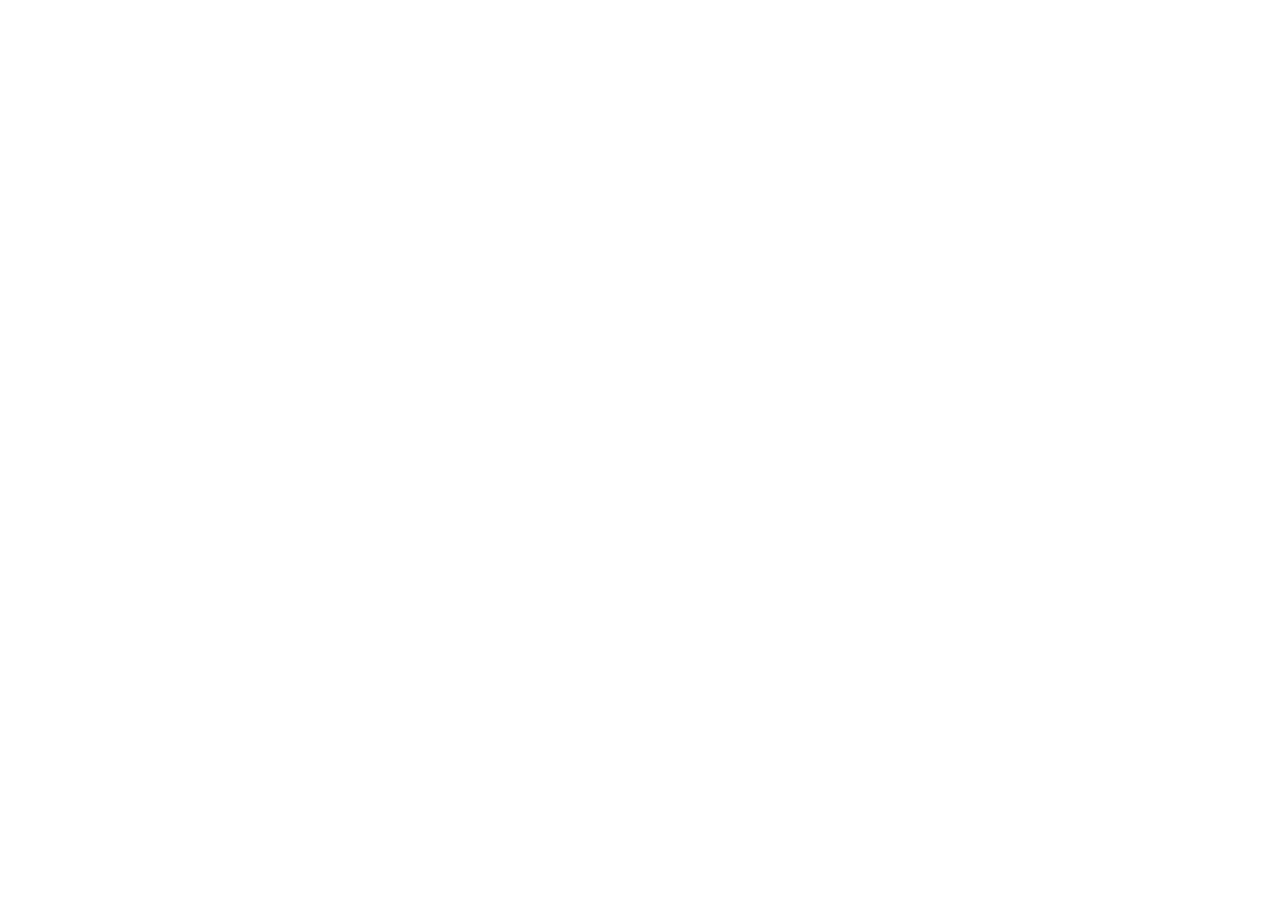
==== public/index.html @ f4b7671e "Add files via upload" ====
<!DOCTYPE html>
<html lang="ru">
<head>
  <meta charset="UTF-8">
  <meta name="viewport" content="width=device-width, initial-scale=1.0">
  <title>Главная</title>
  <link rel="icon" href="static/img/favicon.svg" type="image/svg+xml">
  <link rel="stylesheet" href="static/css/bootstrap.min.css">
  <link rel="stylesheet" href="static/css/style.css">
</head>
<body>
  <!-- TODO: верстка страницы -->
  <script src="static/js/bootstrap.bundle.min.js"></script>
  <script src="static/js/main.js"></script>
</body>
</html>
---- public/static/css/style.css ----
/* Собственные стили проекта */
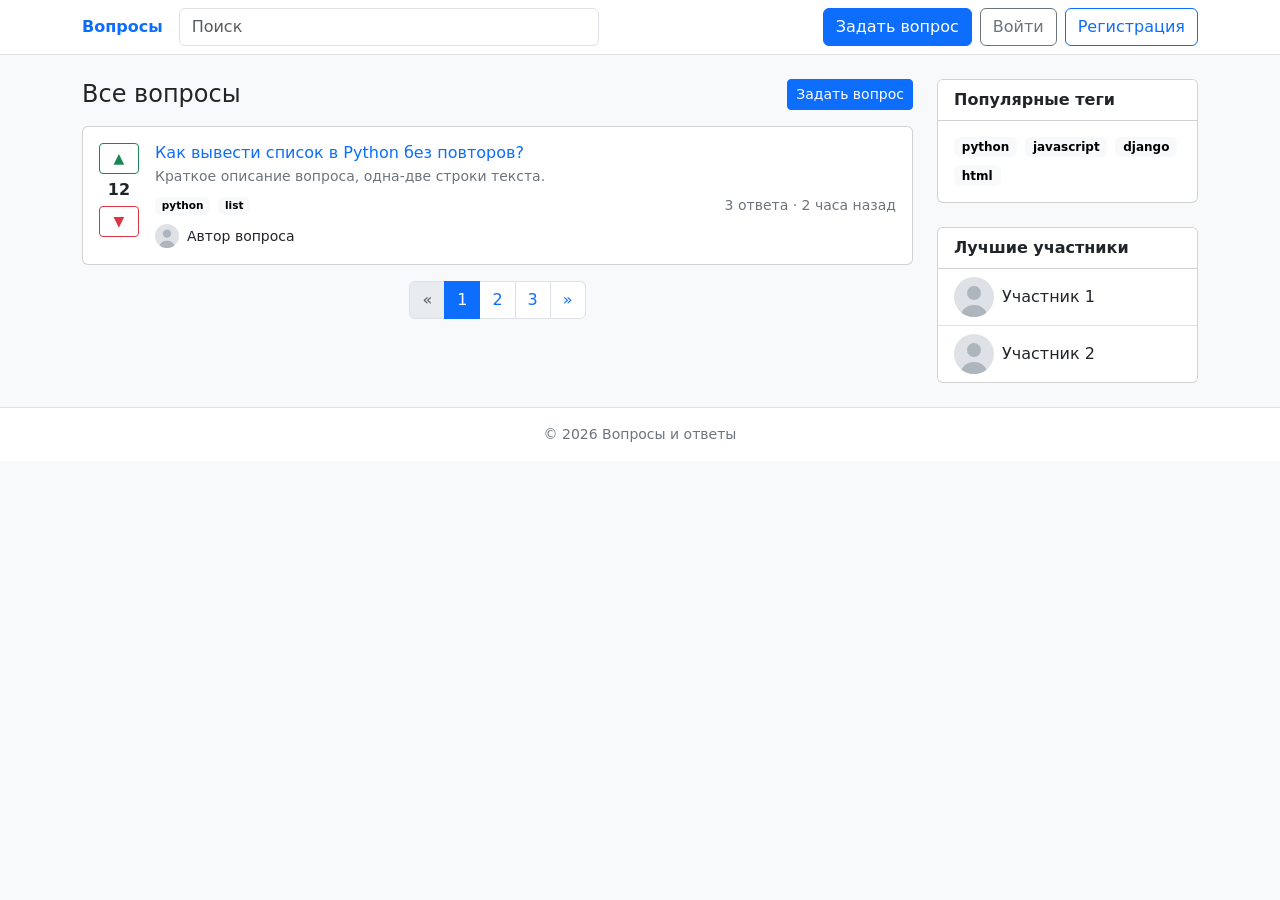
==== commit a846625c: "Add files via upload" ====
--- a/public/index.html
+++ b/public/index.html
@@ -3,13 +3,106 @@
 <head>
   <meta charset="UTF-8">
   <meta name="viewport" content="width=device-width, initial-scale=1.0">
-  <title>Главная</title>
+  <title>Главная — Вопросы и ответы</title>
   <link rel="icon" href="static/img/favicon.svg" type="image/svg+xml">
   <link rel="stylesheet" href="static/css/bootstrap.min.css">
   <link rel="stylesheet" href="static/css/style.css">
 </head>
 <body>
-  <!-- TODO: верстка страницы -->
+
+  <!-- Header: логотип, поиск, юзерблок, кнопка создания вопроса -->
+  <header class="border-bottom bg-white py-2">
+    <div class="container d-flex flex-wrap align-items-center gap-2">
+      <a href="index.html" class="navbar-brand fw-bold text-primary me-2">Вопросы</a>
+      <form class="flex-grow-1 d-flex" role="search">
+        <input class="form-control search-input w-100" type="search" placeholder="Поиск" aria-label="Поиск">
+      </form>
+      <a href="ask.html" class="btn btn-primary">Задать вопрос</a>
+      <!-- Неавторизованный пользователь -->
+      <div class="d-flex gap-2">
+        <a href="login.html" class="btn btn-outline-secondary">Войти</a>
+        <a href="signup.html" class="btn btn-outline-primary">Регистрация</a>
+      </div>
+      <!-- Для авторизованного: заменить блок выше на аватар и ник, профиль: profile.html -->
+    </div>
+  </header>
+
+  <div class="container py-4">
+    <div class="row g-4">
+
+      <!-- Основная колонка -->
+      <main class="col-lg-9 page-content">
+        <div class="d-flex justify-content-between align-items-center mb-3">
+          <h1 class="h4 mb-0">Все вопросы</h1>
+          <a href="ask.html" class="btn btn-sm btn-primary">Задать вопрос</a>
+        </div>
+        <div class="card question-card mb-3">
+          <div class="card-body d-flex gap-3">
+            <div class="vote-widget d-flex flex-column align-items-center gap-1">
+              <button class="btn btn-outline-success btn-sm" aria-label="Лайк">▲</button>
+              <span class="fw-semibold">12</span>
+              <button class="btn btn-outline-danger btn-sm" aria-label="Дизлайк">▼</button>
+            </div>
+            <div class="flex-grow-1">
+              <h2 class="h6 mb-1"><a href="question.html" class="text-decoration-none">Как вывести список в Python без повторов?</a></h2>
+              <p class="text-secondary small mb-2">Краткое описание вопроса, одна-две строки текста.</p>
+              <div class="d-flex flex-wrap gap-2 align-items-center small">
+                <a href="#" class="badge text-bg-light text-decoration-none">python</a>
+                <a href="#" class="badge text-bg-light text-decoration-none">list</a>
+                <span class="text-secondary ms-auto">3 ответа · 2 часа назад</span>
+              </div>
+              <div class="d-flex align-items-center gap-2 mt-2 small">
+                <img class="avatar" src="static/img/avatar-placeholder.svg" alt="" style="width:24px;height:24px">
+                <span>Автор вопроса</span>
+              </div>
+            </div>
+          </div>
+        </div>
+        <nav aria-label="Пагинация">
+          <ul class="pagination justify-content-center">
+            <li class="page-item disabled"><span class="page-link">«</span></li>
+            <li class="page-item active" aria-current="page"><span class="page-link">1</span></li>
+            <li class="page-item"><a class="page-link" href="#">2</a></li>
+            <li class="page-item"><a class="page-link" href="#">3</a></li>
+            <li class="page-item"><a class="page-link" href="#">»</a></li>
+          </ul>
+        </nav>
+      </main>
+
+      <!-- Правая колонка: Popular tags и Best members -->
+      <aside class="col-lg-3">
+        <div class="card sidebar-block">
+          <div class="card-header bg-white fw-semibold">Популярные теги</div>
+          <div class="card-body d-flex flex-wrap gap-2">
+            <a href="#" class="badge text-bg-light text-decoration-none">python</a>
+            <a href="#" class="badge text-bg-light text-decoration-none">javascript</a>
+            <a href="#" class="badge text-bg-light text-decoration-none">django</a>
+            <a href="#" class="badge text-bg-light text-decoration-none">html</a>
+          </div>
+        </div>
+        <div class="card sidebar-block">
+          <div class="card-header bg-white fw-semibold">Лучшие участники</div>
+          <ul class="list-group list-group-flush">
+            <li class="list-group-item d-flex align-items-center gap-2">
+              <img class="avatar" src="static/img/avatar-placeholder.svg" alt="">
+              <span>Участник 1</span>
+            </li>
+            <li class="list-group-item d-flex align-items-center gap-2">
+              <img class="avatar" src="static/img/avatar-placeholder.svg" alt="">
+              <span>Участник 2</span>
+            </li>
+          </ul>
+        </div>
+      </aside>
+
+    </div>
+  </div>
+
+  <!-- Footer: прибит к низу viewport -->
+  <footer class="site-footer border-top bg-white py-3 text-center text-secondary small">
+    © 2026 Вопросы и ответы
+  </footer>
+
   <script src="static/js/bootstrap.bundle.min.js"></script>
   <script src="static/js/main.js"></script>
 </body>
--- a/public/static/css/style.css
+++ b/public/static/css/style.css
@@ -1 +1,10 @@
 /* Собственные стили проекта */
+html, body { height: 100%; }
+body { display: flex; flex-direction: column; min-height: 100vh; background: #f8f9fa; }
+main.page-content { flex: 1 0 auto; }
+footer.site-footer { flex-shrink: 0; }
+.question-card { background: #fff; }
+.vote-widget button { min-width: 2.5rem; }
+.avatar { width: 40px; height: 40px; border-radius: 50%; object-fit: cover; }
+.sidebar-block + .sidebar-block { margin-top: 1.5rem; }
+.search-input { max-width: 420px; }
